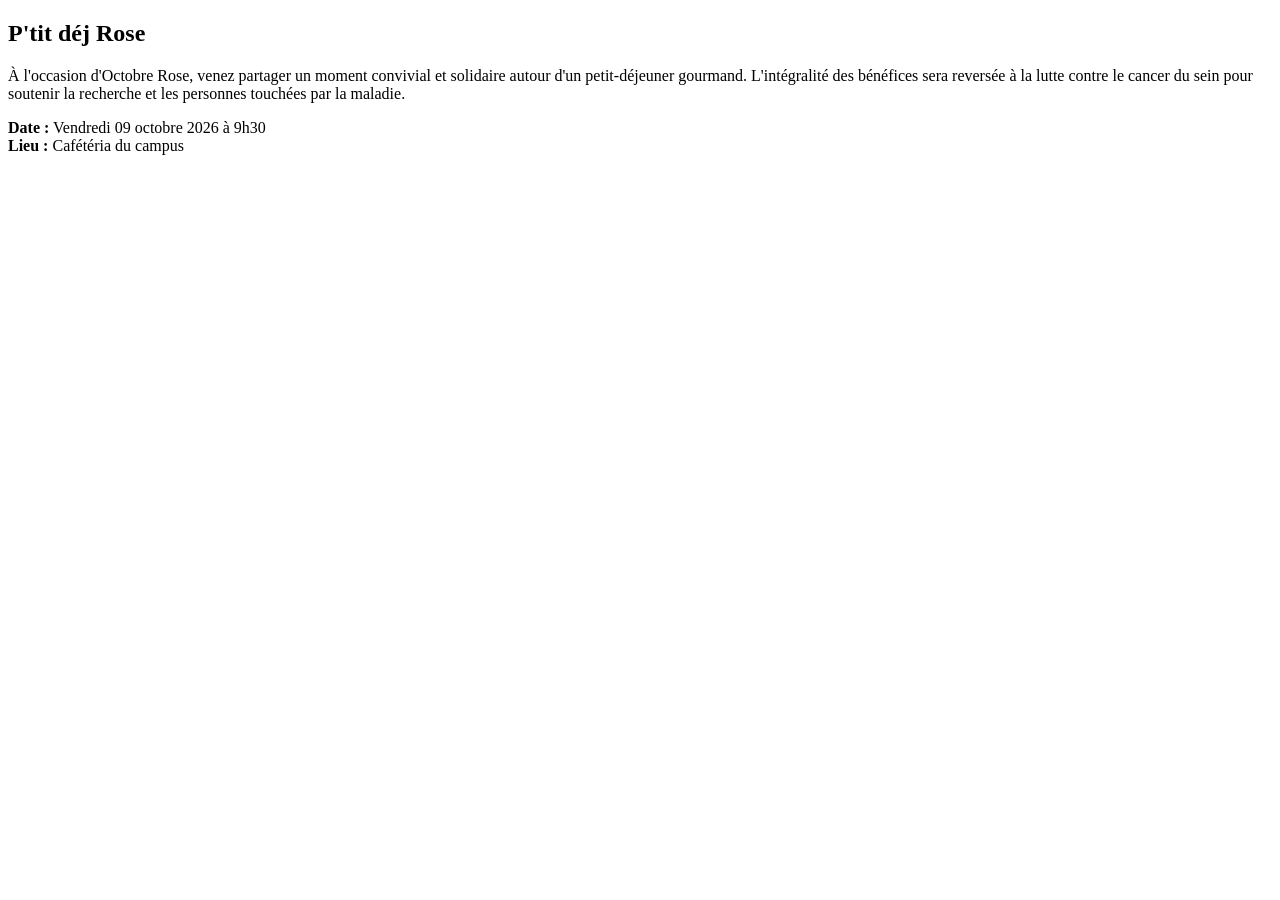
==== Event.html @ 284653d1 "Merge branch 'develop' of https://github.com/DKSL23/Projet_B2 into feature/identity" ====
<!DOCTYPE html>
<html>
<head>
    <meta charset="UTF-8">
    <link rel="stylesheet" href="style.css">
    <title>Event ESGI</title>
</head>
    <body>
        <h2>P'tit déj Rose</h2>
        <p>
          À l'occasion d'Octobre Rose, venez partager un moment convivial et solidaire autour d'un petit-déjeuner gourmand. 
          L'intégralité des bénéfices sera reversée à la lutte contre le cancer du sein pour soutenir la recherche et les personnes touchées par la maladie.
        </p>
        <p>
          <strong>Date :</strong> Vendredi 09 octobre 2026 à 9h30<br>
          <strong>Lieu :</strong> Cafétéria du campus
        </p>
    </body>
</html>
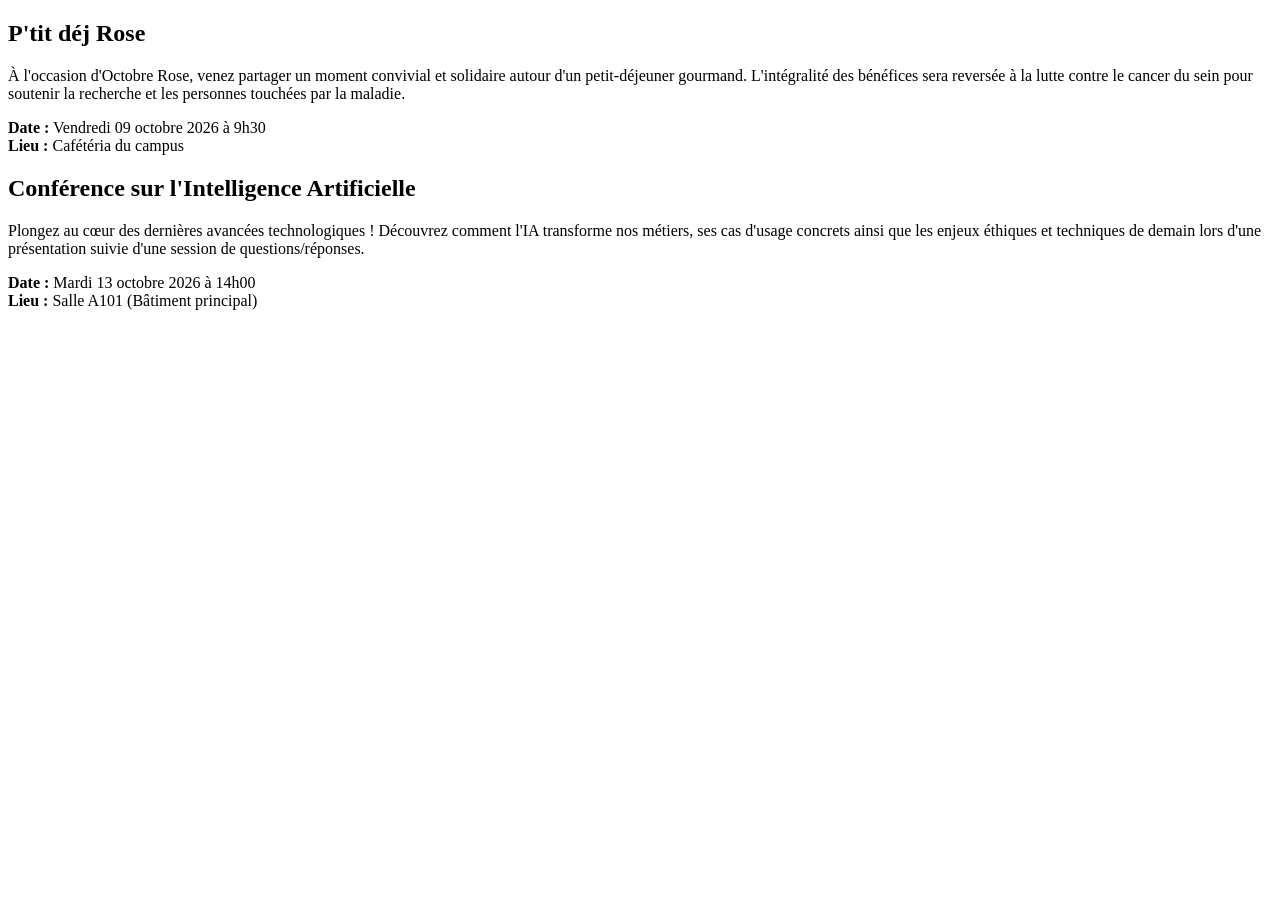
==== commit 2da2df66: "Merge pull request #18 from DKSL23/feathure/event second event" ====
--- a/Event.html
+++ b/Event.html
@@ -15,5 +15,15 @@
           <strong>Date :</strong> Vendredi 09 octobre 2026 à 9h30<br>
           <strong>Lieu :</strong> Cafétéria du campus
         </p>
+        
+        <h2>Conférence sur l'Intelligence Artificielle</h2>
+            <p>
+              Plongez au cœur des dernières avancées technologiques ! Découvrez comment l'IA transforme nos métiers, 
+              ses cas d'usage concrets ainsi que les enjeux éthiques et techniques de demain lors d'une présentation suivie d'une session de questions/réponses.
+            </p>
+            <p>
+             <strong>Date :</strong> Mardi 13 octobre 2026 à 14h00<br>
+             <strong>Lieu :</strong> Salle A101 (Bâtiment principal)
+           </p>
     </body>
 </html>
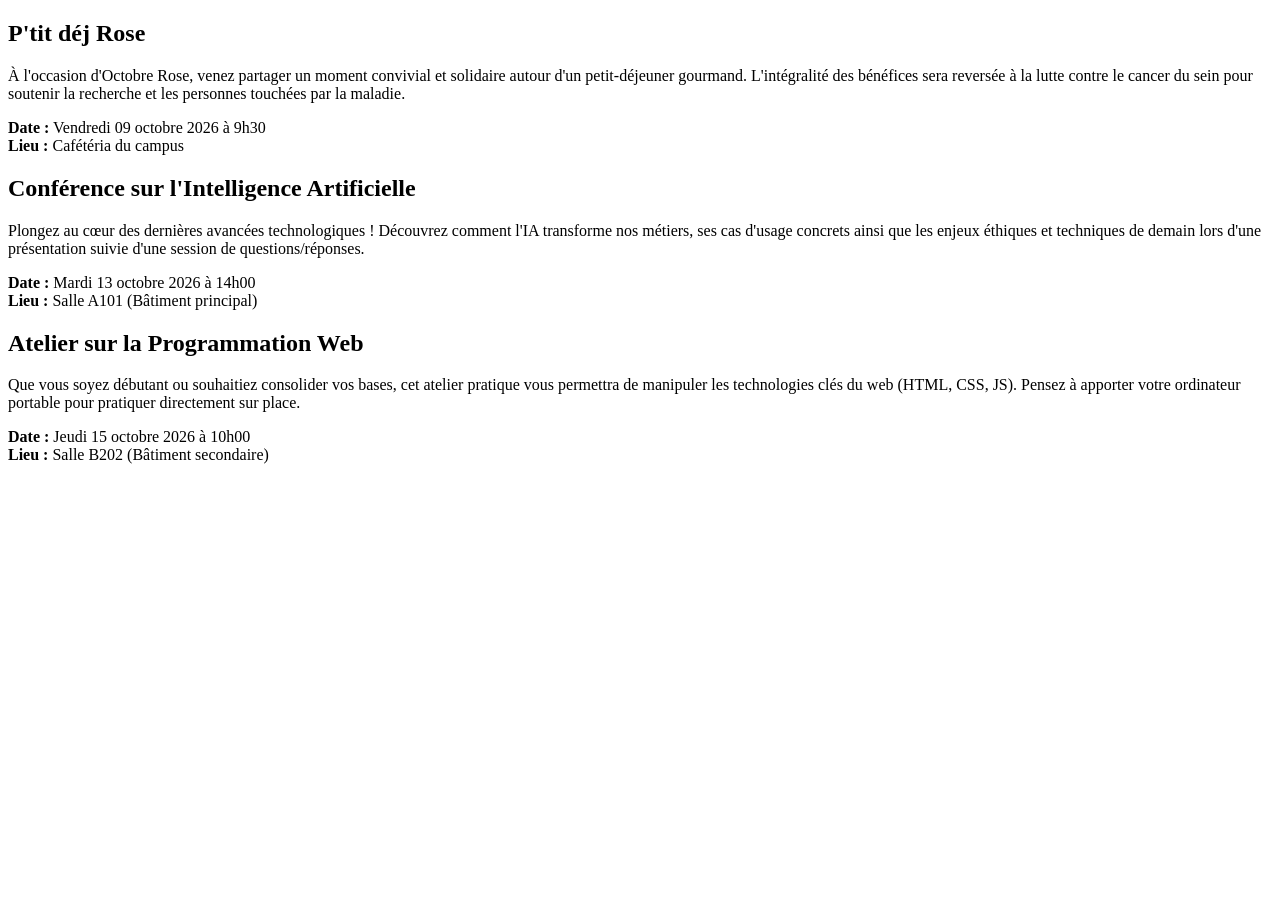
==== commit 29e8c6c1: "third event" ====
--- a/Event.html
+++ b/Event.html
@@ -15,7 +15,7 @@
           <strong>Date :</strong> Vendredi 09 octobre 2026 à 9h30<br>
           <strong>Lieu :</strong> Cafétéria du campus
         </p>
-        
+
         <h2>Conférence sur l'Intelligence Artificielle</h2>
             <p>
               Plongez au cœur des dernières avancées technologiques ! Découvrez comment l'IA transforme nos métiers, 
@@ -25,5 +25,15 @@
              <strong>Date :</strong> Mardi 13 octobre 2026 à 14h00<br>
              <strong>Lieu :</strong> Salle A101 (Bâtiment principal)
            </p>
+
+           <h2>Atelier sur la Programmation Web</h2>
+            <p>
+              Que vous soyez débutant ou souhaitiez consolider vos bases, cet atelier pratique vous permettra de manipuler les technologies clés du web (HTML, CSS, JS). 
+              Pensez à apporter votre ordinateur portable pour pratiquer directement sur place.
+            </p>
+            <p>
+             <strong>Date :</strong> Jeudi 15 octobre 2026 à 10h00<br>
+             <strong>Lieu :</strong> Salle B202 (Bâtiment secondaire)
+            </p>
     </body>
 </html>
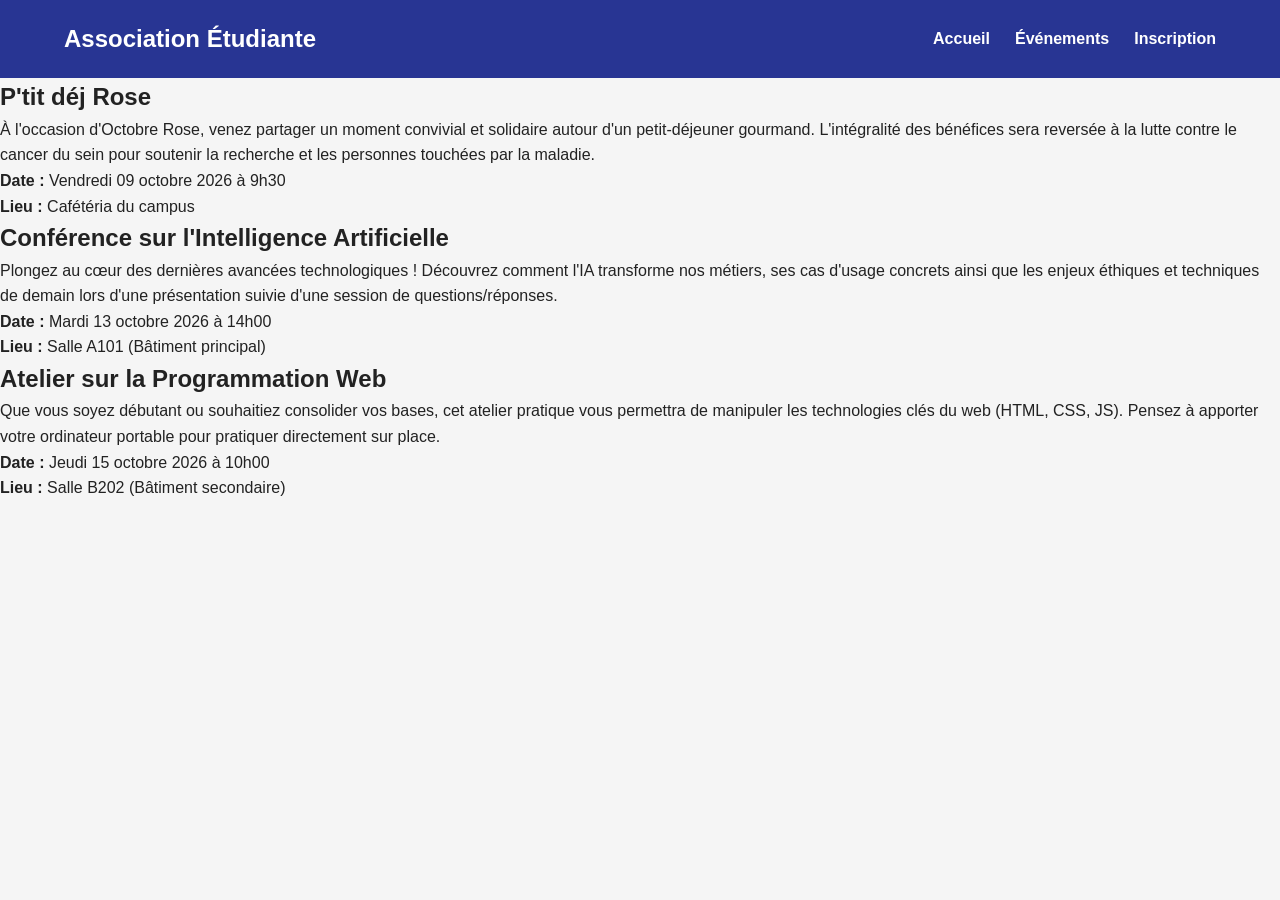
==== commit cde94cbf: "relink index/Event + modification d'Event.html afin d'avoir des event container et info, plus simple" ====
--- a/Event.html
+++ b/Event.html
@@ -1,39 +1,83 @@
 <!DOCTYPE html>
-<html>
+<html lang="fr">
+
 <head>
     <meta charset="UTF-8">
+    <meta name="viewport" content="width=device-width, initial-scale=1.0">
     <link rel="stylesheet" href="style.css">
-    <title>Event ESGI</title>
+    <title>Événements - ESGI</title>
 </head>
-    <body>
-        <h2>P'tit déj Rose</h2>
-        <p>
-          À l'occasion d'Octobre Rose, venez partager un moment convivial et solidaire autour d'un petit-déjeuner gourmand. 
-          L'intégralité des bénéfices sera reversée à la lutte contre le cancer du sein pour soutenir la recherche et les personnes touchées par la maladie.
-        </p>
-        <p>
-          <strong>Date :</strong> Vendredi 09 octobre 2026 à 9h30<br>
-          <strong>Lieu :</strong> Cafétéria du campus
-        </p>
 
-        <h2>Conférence sur l'Intelligence Artificielle</h2>
+<body>
+
+    <header>
+        <nav>
+            <div class="logo">Association Étudiante</div>
+
+            <ul class="nav-links">
+                <li><a href="index.html">Accueil</a></li>
+                <li><a href="Event.html">Événements</a></li>
+                <li><a href="inscription.html">Inscription</a></li>
+            </ul>
+        </nav>
+    </header>
+
+    <main class="event-container">
+
+        <article class="event-info">
+            <h2>P'tit déj Rose</h2>
+
             <p>
-              Plongez au cœur des dernières avancées technologiques ! Découvrez comment l'IA transforme nos métiers, 
-              ses cas d'usage concrets ainsi que les enjeux éthiques et techniques de demain lors d'une présentation suivie d'une session de questions/réponses.
+                À l'occasion d'Octobre Rose, venez partager un moment
+                convivial et solidaire autour d'un petit-déjeuner gourmand.
+                L'intégralité des bénéfices sera reversée à la lutte contre
+                le cancer du sein pour soutenir la recherche et les personnes
+                touchées par la maladie.
             </p>
+
             <p>
-             <strong>Date :</strong> Mardi 13 octobre 2026 à 14h00<br>
-             <strong>Lieu :</strong> Salle A101 (Bâtiment principal)
-           </p>
+                <strong>Date :</strong> Vendredi 09 octobre 2026 à 9h30<br>
+                <strong>Lieu :</strong> Cafétéria du campus
+            </p>
+        </article>
 
-           <h2>Atelier sur la Programmation Web</h2>
+
+        <article class="event-info">
+            <h2>Conférence sur l'Intelligence Artificielle</h2>
+
             <p>
-              Que vous soyez débutant ou souhaitiez consolider vos bases, cet atelier pratique vous permettra de manipuler les technologies clés du web (HTML, CSS, JS). 
-              Pensez à apporter votre ordinateur portable pour pratiquer directement sur place.
+                Plongez au cœur des dernières avancées technologiques !
+                Découvrez comment l'IA transforme nos métiers, ses cas
+                d'usage concrets ainsi que les enjeux éthiques et techniques
+                de demain lors d'une présentation suivie d'une session de
+                questions/réponses.
             </p>
+
             <p>
-             <strong>Date :</strong> Jeudi 15 octobre 2026 à 10h00<br>
-             <strong>Lieu :</strong> Salle B202 (Bâtiment secondaire)
+                <strong>Date :</strong> Mardi 13 octobre 2026 à 14h00<br>
+                <strong>Lieu :</strong> Salle A101 (Bâtiment principal)
             </p>
-    </body>
+        </article>
+
+
+        <article class="event-info">
+            <h2>Atelier sur la Programmation Web</h2>
+
+            <p>
+                Que vous soyez débutant ou souhaitiez consolider vos bases,
+                cet atelier pratique vous permettra de manipuler les
+                technologies clés du web (HTML, CSS, JS).
+                Pensez à apporter votre ordinateur portable pour pratiquer
+                directement sur place.
+            </p>
+
+            <p>
+                <strong>Date :</strong> Jeudi 15 octobre 2026 à 10h00<br>
+                <strong>Lieu :</strong> Salle B202 (Bâtiment secondaire)
+            </p>
+        </article>
+
+    </main>
+
+</body>
 </html>
--- a/style.css
+++ b/style.css
@@ -0,0 +1,192 @@
+* {
+    margin: 0;
+    padding: 0;
+    box-sizing: border-box;
+}
+
+
+body {
+    font-family: Arial, sans-serif;
+    background-color: #f5f5f5;
+    color: #222;
+    line-height: 1.6;
+}
+
+
+header {
+    background-color: #283593;
+    padding: 20px 0;
+}
+
+nav {
+    width: 90%;
+    max-width: 1200px;
+    margin: 0 auto;
+
+    display: flex;
+    justify-content: space-between;
+    align-items: center;
+}
+
+.logo {
+    color: white;
+    font-size: 1.5rem;
+    font-weight: bold;
+}
+
+.nav-links {
+    display: flex;
+    gap: 25px;
+    list-style: none;
+}
+
+.nav-links a {
+    color: white;
+    text-decoration: none;
+    font-weight: bold;
+}
+
+.nav-links a:hover {
+    text-decoration: underline;
+}
+
+
+.hero {
+    min-height: 500px;
+    padding: 80px 20px;
+
+    display: flex;
+    justify-content: center;
+    align-items: center;
+
+    text-align: center;
+
+    background-color: #e8eaf6;
+}
+
+.hero-content {
+    max-width: 800px;
+}
+
+.hero h1 {
+    margin-bottom: 20px;
+
+    color: #283593;
+    font-size: 3rem;
+}
+
+.hero p {
+    margin-bottom: 30px;
+
+    color: #444;
+    font-size: 1.2rem;
+}
+
+.buttons {
+    display: flex;
+    justify-content: center;
+    gap: 15px;
+    flex-wrap: wrap;
+}
+
+.button {
+    display: inline-block;
+
+    padding: 12px 25px;
+
+    background-color: #3f51b5;
+    color: white;
+
+    border-radius: 6px;
+
+    text-decoration: none;
+    font-weight: bold;
+}
+
+.button:hover {
+    background-color: #303f9f;
+}
+
+.button-secondary {
+    background-color: white;
+    color: #3f51b5;
+
+    border: 2px solid #3f51b5;
+}
+
+.button-secondary:hover {
+    background-color: #3f51b5;
+    color: white;
+}
+
+
+.presentation {
+    width: 90%;
+    max-width: 1000px;
+
+    margin: 0 auto;
+    padding: 70px 20px;
+
+    text-align: center;
+}
+
+.presentation h2 {
+    margin-bottom: 25px;
+
+    color: #283593;
+    font-size: 2rem;
+}
+
+.presentation p {
+    margin-bottom: 15px;
+    color: #555;
+}
+
+
+.activities {
+    padding: 70px 20px;
+
+    background-color: white;
+}
+
+.activities-container {
+    width: 90%;
+    max-width: 1100px;
+
+    margin: 0 auto;
+}
+
+.activities h2 {
+    margin-bottom: 40px;
+
+    text-align: center;
+
+    color: #283593;
+    font-size: 2rem;
+}
+
+.activity-list {
+    display: grid;
+    grid-template-columns: repeat(3, 1fr);
+    gap: 25px;
+}
+
+.activity {
+    padding: 30px;
+
+    background-color: #f8f9fa;
+
+    border: 1px solid #ddd;
+    border-radius: 8px;
+
+    text-align: center;
+}
+
+.activity h3 {
+    margin-bottom: 15px;
+    color: #3f51b5;
+}
+
+.activity p {
+    color: #555;
+}
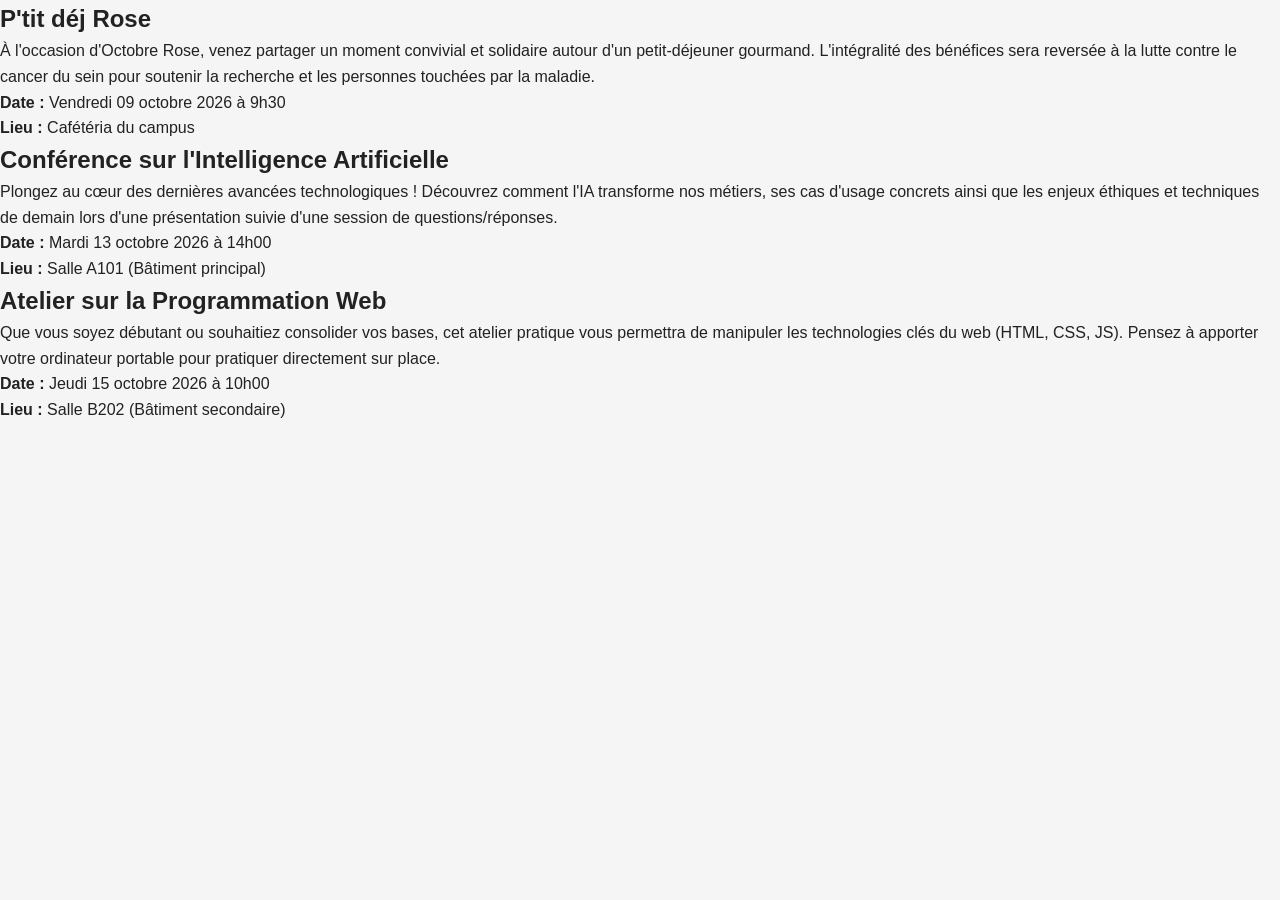
==== commit ab0b5d88: "style" ====
--- a/Event.html
+++ b/Event.html
@@ -1,83 +1,39 @@
 <!DOCTYPE html>
-<html lang="fr">
-
+<html>
 <head>
-    <meta charset="UTF-8">
     <meta name="viewport" content="width=device-width, initial-scale=1.0">
     <link rel="stylesheet" href="style.css">
-    <title>Événements - ESGI</title>
+    <title>Event ESGI</title>
 </head>
+    <body>
+        <h2>P'tit déj Rose</h2>
+        <p>
+          À l'occasion d'Octobre Rose, venez partager un moment convivial et solidaire autour d'un petit-déjeuner gourmand. 
+          L'intégralité des bénéfices sera reversée à la lutte contre le cancer du sein pour soutenir la recherche et les personnes touchées par la maladie.
+        </p>
+        <p>
+          <strong>Date :</strong> Vendredi 09 octobre 2026 à 9h30<br>
+          <strong>Lieu :</strong> Cafétéria du campus
+        </p>
 
-<body>
+        <h2>Conférence sur l'Intelligence Artificielle</h2>
+            <p>
+              Plongez au cœur des dernières avancées technologiques ! Découvrez comment l'IA transforme nos métiers, 
+              ses cas d'usage concrets ainsi que les enjeux éthiques et techniques de demain lors d'une présentation suivie d'une session de questions/réponses.
+            </p>
+            <p>
+             <strong>Date :</strong> Mardi 13 octobre 2026 à 14h00<br>
+             <strong>Lieu :</strong> Salle A101 (Bâtiment principal)
+           </p>
 
-    <header>
-        <nav>
-            <div class="logo">Association Étudiante</div>
-
-            <ul class="nav-links">
-                <li><a href="index.html">Accueil</a></li>
-                <li><a href="Event.html">Événements</a></li>
-                <li><a href="inscription.html">Inscription</a></li>
-            </ul>
-        </nav>
-    </header>
-
-    <main class="event-container">
-
-        <article class="event-info">
-            <h2>P'tit déj Rose</h2>
-
+           <h2>Atelier sur la Programmation Web</h2>
             <p>
-                À l'occasion d'Octobre Rose, venez partager un moment
-                convivial et solidaire autour d'un petit-déjeuner gourmand.
-                L'intégralité des bénéfices sera reversée à la lutte contre
-                le cancer du sein pour soutenir la recherche et les personnes
-                touchées par la maladie.
+              Que vous soyez débutant ou souhaitiez consolider vos bases, cet atelier pratique vous permettra de manipuler les technologies clés du web (HTML, CSS, JS). 
+              Pensez à apporter votre ordinateur portable pour pratiquer directement sur place.
             </p>
-
             <p>
-                <strong>Date :</strong> Vendredi 09 octobre 2026 à 9h30<br>
-                <strong>Lieu :</strong> Cafétéria du campus
+             <strong>Date :</strong> Jeudi 15 octobre 2026 à 10h00<br>
+             <strong>Lieu :</strong> Salle B202 (Bâtiment secondaire)
             </p>
-        </article>
-
-
-        <article class="event-info">
-            <h2>Conférence sur l'Intelligence Artificielle</h2>
-
-            <p>
-                Plongez au cœur des dernières avancées technologiques !
-                Découvrez comment l'IA transforme nos métiers, ses cas
-                d'usage concrets ainsi que les enjeux éthiques et techniques
-                de demain lors d'une présentation suivie d'une session de
-                questions/réponses.
-            </p>
-
-            <p>
-                <strong>Date :</strong> Mardi 13 octobre 2026 à 14h00<br>
-                <strong>Lieu :</strong> Salle A101 (Bâtiment principal)
-            </p>
-        </article>
-
-
-        <article class="event-info">
-            <h2>Atelier sur la Programmation Web</h2>
-
-            <p>
-                Que vous soyez débutant ou souhaitiez consolider vos bases,
-                cet atelier pratique vous permettra de manipuler les
-                technologies clés du web (HTML, CSS, JS).
-                Pensez à apporter votre ordinateur portable pour pratiquer
-                directement sur place.
-            </p>
-
-            <p>
-                <strong>Date :</strong> Jeudi 15 octobre 2026 à 10h00<br>
-                <strong>Lieu :</strong> Salle B202 (Bâtiment secondaire)
-            </p>
-        </article>
-
-    </main>
-
-</body>
+    </body>
 </html>
--- a/style.css
+++ b/style.css
@@ -189,4 +189,35 @@
 
 .activity p {
     color: #555;
+}
+
+.event-container {
+    width: 90%;
+    max-width: 1000px;
+    margin: 50px auto;
+}
+
+.event-container h2 {
+    margin-top: 30px;
+    margin-bottom: 15px;
+    padding-bottom: 10px;
+    color: #283593;
+    border-bottom: 2px solid #3f51b5;
+}
+
+.event-container p {
+    margin-bottom: 15px;
+    color: #555;
+}
+
+.event-info {
+    margin-bottom: 40px;
+    padding: 25px;
+    background-color: white;
+    border-radius: 8px;
+    box-shadow: 0 2px 8px rgba(0, 0, 0, 0.08);
+}
+
+.event-info strong {
+    color: #283593;
 }
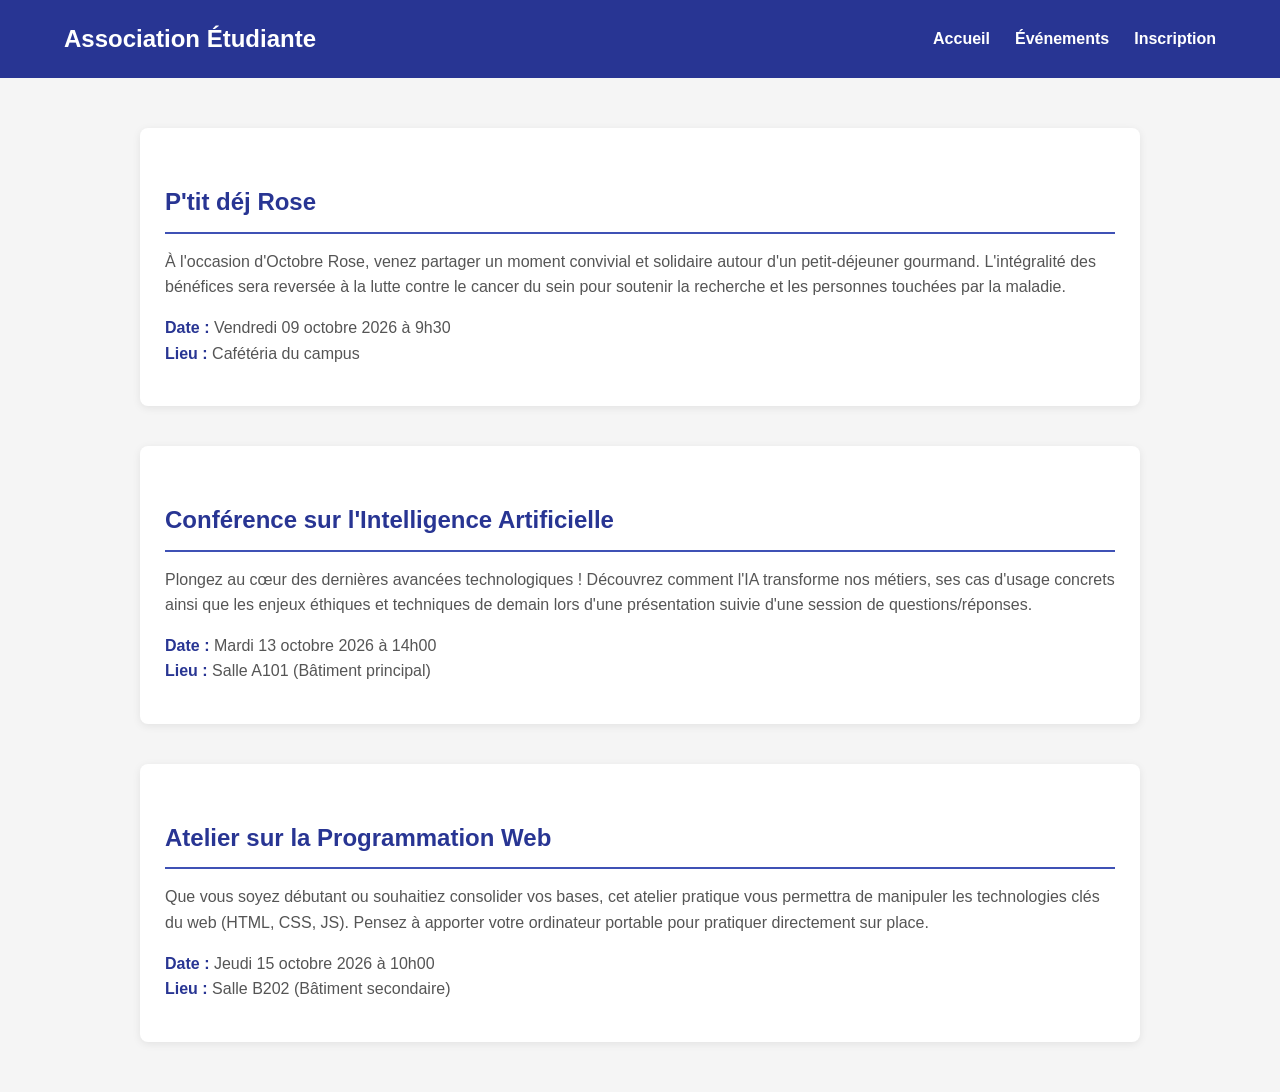
==== commit 5ecb94c5: "Merge pull request #21 from DKSL23/feature/identity Ajout CSS sans media querry" ====
--- a/Event.html
+++ b/Event.html
@@ -1,39 +1,83 @@
 <!DOCTYPE html>
-<html>
+<html lang="fr">
+
 <head>
+    <meta charset="UTF-8">
     <meta name="viewport" content="width=device-width, initial-scale=1.0">
     <link rel="stylesheet" href="style.css">
-    <title>Event ESGI</title>
+    <title>Événements - ESGI</title>
 </head>
-    <body>
-        <h2>P'tit déj Rose</h2>
-        <p>
-          À l'occasion d'Octobre Rose, venez partager un moment convivial et solidaire autour d'un petit-déjeuner gourmand. 
-          L'intégralité des bénéfices sera reversée à la lutte contre le cancer du sein pour soutenir la recherche et les personnes touchées par la maladie.
-        </p>
-        <p>
-          <strong>Date :</strong> Vendredi 09 octobre 2026 à 9h30<br>
-          <strong>Lieu :</strong> Cafétéria du campus
-        </p>
 
-        <h2>Conférence sur l'Intelligence Artificielle</h2>
+<body>
+
+    <header>
+        <nav>
+            <div class="logo">Association Étudiante</div>
+
+            <ul class="nav-links">
+                <li><a href="index.html">Accueil</a></li>
+                <li><a href="Event.html">Événements</a></li>
+                <li><a href="inscription.html">Inscription</a></li>
+            </ul>
+        </nav>
+    </header>
+
+    <main class="event-container">
+
+        <article class="event-info">
+            <h2>P'tit déj Rose</h2>
+
             <p>
-              Plongez au cœur des dernières avancées technologiques ! Découvrez comment l'IA transforme nos métiers, 
-              ses cas d'usage concrets ainsi que les enjeux éthiques et techniques de demain lors d'une présentation suivie d'une session de questions/réponses.
+                À l'occasion d'Octobre Rose, venez partager un moment
+                convivial et solidaire autour d'un petit-déjeuner gourmand.
+                L'intégralité des bénéfices sera reversée à la lutte contre
+                le cancer du sein pour soutenir la recherche et les personnes
+                touchées par la maladie.
             </p>
+
             <p>
-             <strong>Date :</strong> Mardi 13 octobre 2026 à 14h00<br>
-             <strong>Lieu :</strong> Salle A101 (Bâtiment principal)
-           </p>
+                <strong>Date :</strong> Vendredi 09 octobre 2026 à 9h30<br>
+                <strong>Lieu :</strong> Cafétéria du campus
+            </p>
+        </article>
 
-           <h2>Atelier sur la Programmation Web</h2>
+
+        <article class="event-info">
+            <h2>Conférence sur l'Intelligence Artificielle</h2>
+
             <p>
-              Que vous soyez débutant ou souhaitiez consolider vos bases, cet atelier pratique vous permettra de manipuler les technologies clés du web (HTML, CSS, JS). 
-              Pensez à apporter votre ordinateur portable pour pratiquer directement sur place.
+                Plongez au cœur des dernières avancées technologiques !
+                Découvrez comment l'IA transforme nos métiers, ses cas
+                d'usage concrets ainsi que les enjeux éthiques et techniques
+                de demain lors d'une présentation suivie d'une session de
+                questions/réponses.
             </p>
+
             <p>
-             <strong>Date :</strong> Jeudi 15 octobre 2026 à 10h00<br>
-             <strong>Lieu :</strong> Salle B202 (Bâtiment secondaire)
+                <strong>Date :</strong> Mardi 13 octobre 2026 à 14h00<br>
+                <strong>Lieu :</strong> Salle A101 (Bâtiment principal)
             </p>
-    </body>
+        </article>
+
+
+        <article class="event-info">
+            <h2>Atelier sur la Programmation Web</h2>
+
+            <p>
+                Que vous soyez débutant ou souhaitiez consolider vos bases,
+                cet atelier pratique vous permettra de manipuler les
+                technologies clés du web (HTML, CSS, JS).
+                Pensez à apporter votre ordinateur portable pour pratiquer
+                directement sur place.
+            </p>
+
+            <p>
+                <strong>Date :</strong> Jeudi 15 octobre 2026 à 10h00<br>
+                <strong>Lieu :</strong> Salle B202 (Bâtiment secondaire)
+            </p>
+        </article>
+
+    </main>
+
+</body>
 </html>
--- a/style.css
+++ b/style.css
@@ -220,4 +220,70 @@
 
 .event-info strong {
     color: #283593;
+}
+
+main>h2 {
+    margin-bottom: 30px;
+    text-align: center;
+    color: #283593;
+    font-size: 2rem;
+}
+
+#form-inscription {
+    display: flex;
+    flex-direction: column;
+    max-width: 600px;
+    margin: 0 auto;
+    padding: 35px;
+    background-color: white;
+    border-radius: 8px;
+    box-shadow: 0 2px 10px rgba(0, 0, 0, 0.08);
+}
+
+#form-inscription label {
+    margin-bottom: 7px;
+    color: #333;
+    font-weight: bold;
+}
+
+#form-inscription input,
+#form-inscription select {
+    width: 100%;
+    margin-bottom: 20px;
+    padding: 12px;
+    border: 1px solid #ccc;
+    border-radius: 5px;
+    font-size: 1rem;
+}
+
+#form-inscription input:focus,
+#form-inscription select:focus {
+    outline: none;
+    border-color: #3f51b5;
+    box-shadow: 0 0 0 2px rgba(63, 81, 181, 0.15);
+}
+
+#form-inscription button {
+    padding: 12px 20px;
+    background-color: #3f51b5;
+    color: white;
+    border: none;
+    border-radius: 6px;
+    font-size: 1rem;
+    font-weight: bold;
+    cursor: pointer;
+}
+
+#form-inscription button:hover {
+    background-color: #303f9f;
+}
+
+#msg {
+    max-width: 600px;
+    margin: 20px auto;
+    padding: 15px;
+    background-color: #e8f5e9;
+    border-radius: 6px;
+    text-align: center;
+    font-weight: bold;
 }
